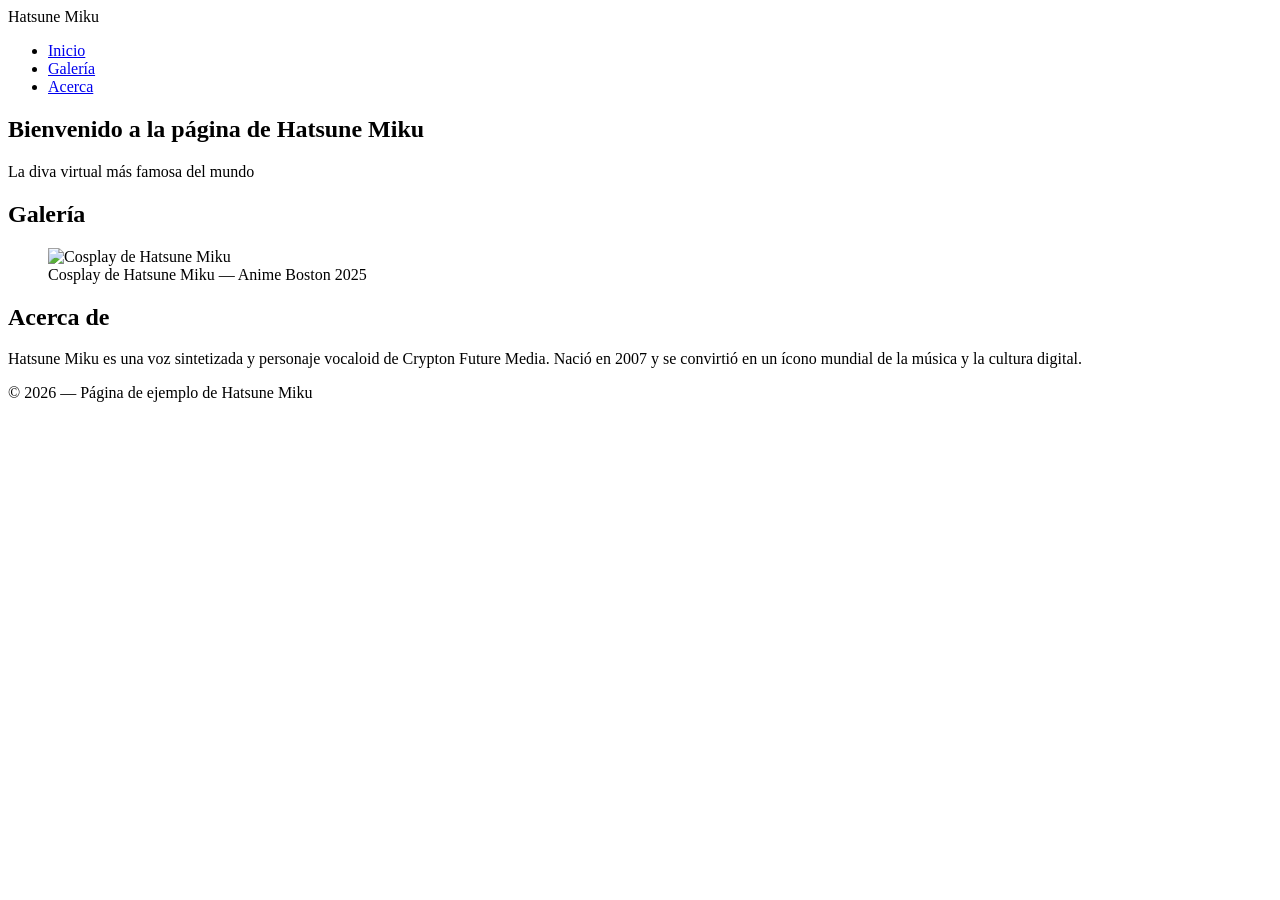
==== page/index.html @ 131b36a0 "Add page homepage" ====
<!DOCTYPE html>
<html lang="es">
<head>
  <meta charset="UTF-8">
  <meta name="viewport" content="width=device-width, initial-scale=1.0">
  <title>Hatsune Miku | Página</title>
  <link rel="stylesheet" href="css/styles.css">
  <link rel="icon" type="image/png" href="assets/favicon.ico">
</head>
<body>
  <header class="site-header">
    <nav class="nav">
      <div class="nav__brand">Hatsune Miku</div>
      <ul class="nav__links">
        <li><a href="#inicio" class="nav__link">Inicio</a></li>
        <li><a href="#galeria" class="nav__link">Galería</a></li>
        <li><a href="#acerca" class="nav__link">Acerca</a></li>
      </ul>
    </nav>
  </header>

  <main>
    <section id="inicio" class="hero">
      <h1 class="hero__title">Bienvenido a la página de Hatsune Miku</h1>
      <p class="hero__subtitle">La diva virtual más famosa del mundo</p>
    </section>

    <section id="galeria" class="gallery">
      <h2 class="section-title">Galería</h2>
      <figure class="gallery__item">
        <img src="assets/img/hatsune_miku.jpg" alt="Cosplay de Hatsune Miku" class="gallery__img">
        <figcaption class="gallery__caption">Cosplay de Hatsune Miku — Anime Boston 2025</figcaption>
      </figure>
    </section>

    <section id="acerca" class="about">
      <h2 class="section-title">Acerca de</h2>
      <p class="about__text">
        Hatsune Miku es una voz sintetizada y personaje vocaloid de Crypton Future Media.
        Nació en 2007 y se convirtió en un ícono mundial de la música y la cultura digital.
      </p>
    </section>
  </main>

  <footer class="site-footer">
    <p>&copy; 2026 — Página de ejemplo de Hatsune Miku</p>
  </footer>

  <script src="js/main.js"></script>
</body>
</html>
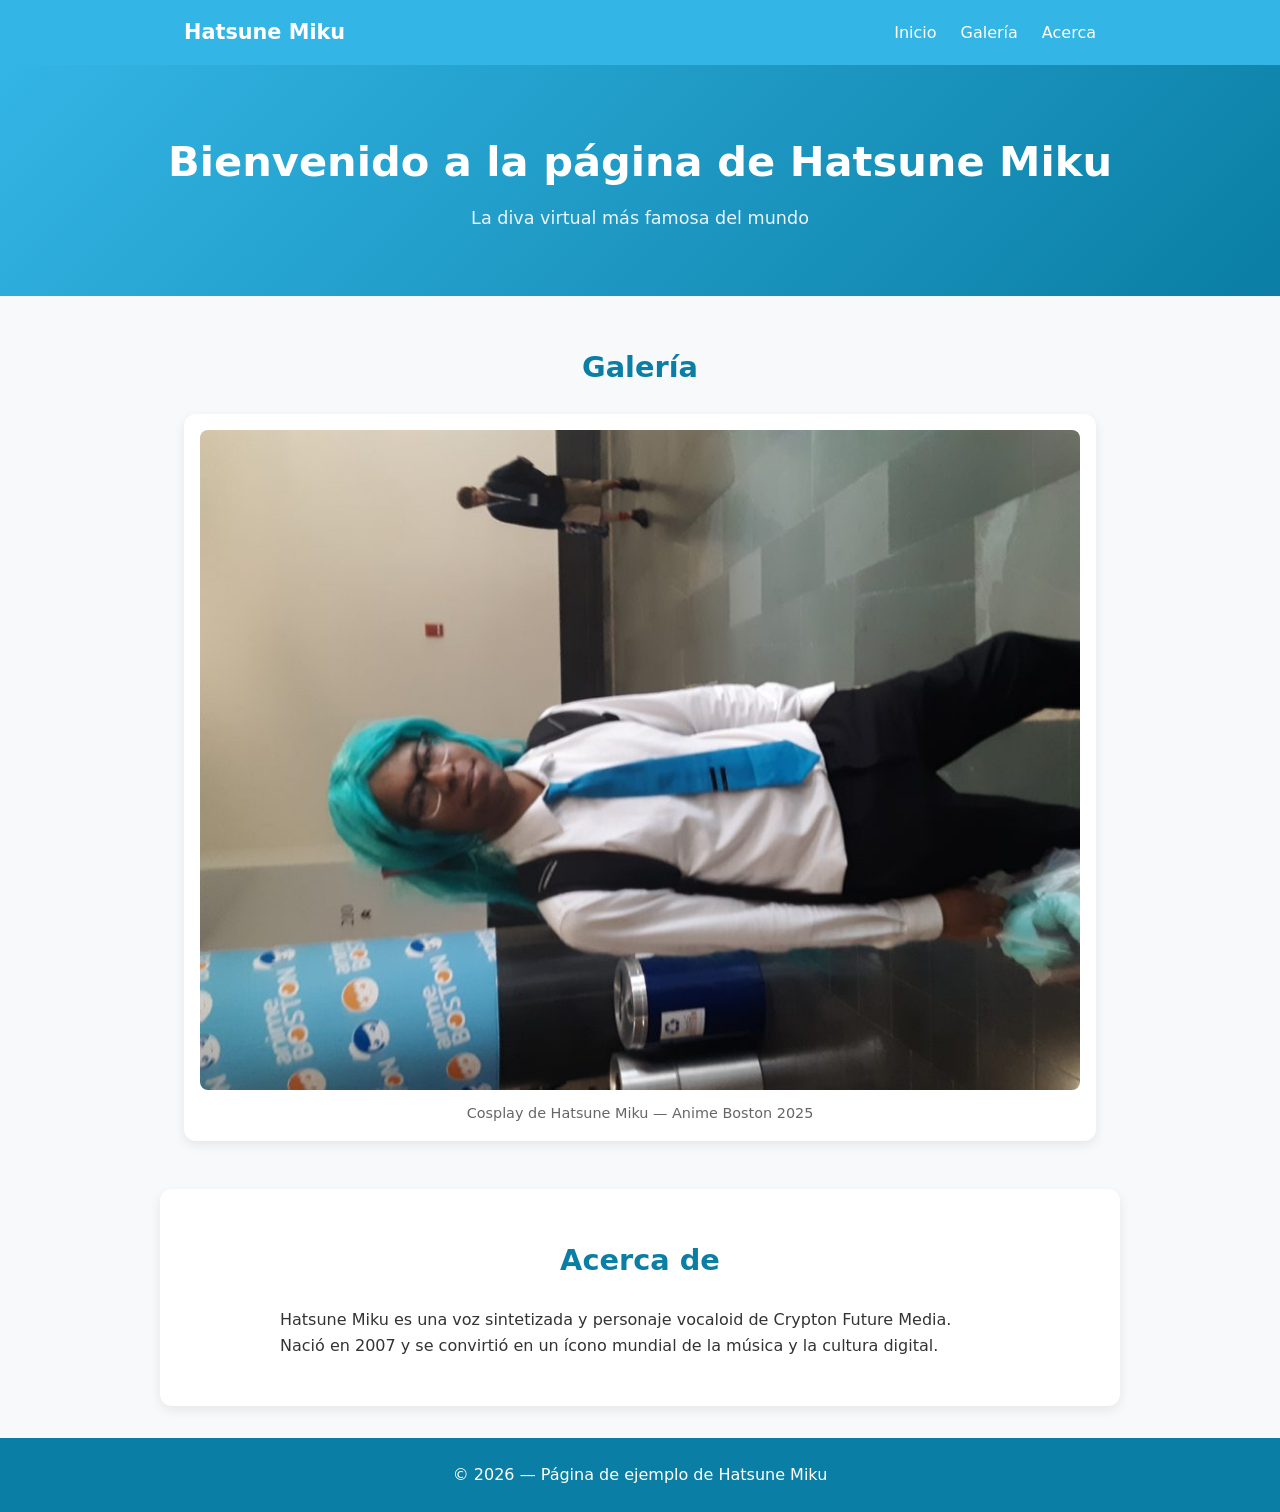
==== commit c148ef67: "Fix favicon reference to real image" ====
--- a/page/index.html
+++ b/page/index.html
@@ -5,7 +5,7 @@
   <meta name="viewport" content="width=device-width, initial-scale=1.0">
   <title>Hatsune Miku | Página</title>
   <link rel="stylesheet" href="css/styles.css">
-  <link rel="icon" type="image/png" href="assets/favicon.ico">
+  <link rel="icon" type="image/jpeg" href="assets/img/hatsune_miku.jpg">
 </head>
 <body>
   <header class="site-header">
--- a/page/css/styles.css
+++ b/page/css/styles.css
@@ -0,0 +1,140 @@
+/* ===== Variables ===== */
+:root {
+  --color-primary: #33b5e5;
+  --color-primary-dark: #0a7ea4;
+  --color-accent: #f8f9fa;
+  --color-text: #333;
+  --color-white: #fff;
+  --font-sans: "Segoe UI", system-ui, -apple-system, sans-serif;
+}
+
+/* ===== Reset ===== */
+* {
+  margin: 0;
+  padding: 0;
+  box-sizing: border-box;
+}
+
+body {
+  font-family: var(--font-sans);
+  color: var(--color-text);
+  background: var(--color-accent);
+  line-height: 1.6;
+}
+
+/* ===== Header / Nav ===== */
+.site-header {
+  background: var(--color-primary);
+  color: var(--color-white);
+  position: sticky;
+  top: 0;
+  z-index: 10;
+}
+
+.nav {
+  max-width: 960px;
+  margin: 0 auto;
+  padding: 1rem 1.5rem;
+  display: flex;
+  align-items: center;
+  justify-content: space-between;
+}
+
+.nav__brand {
+  font-size: 1.3rem;
+  font-weight: 700;
+}
+
+.nav__links {
+  list-style: none;
+  display: flex;
+  gap: 1.5rem;
+}
+
+.nav__link {
+  color: var(--color-white);
+  text-decoration: none;
+  transition: color 0.2s;
+}
+
+.nav__link:hover {
+  color: #e0f4fd;
+}
+
+/* ===== Hero ===== */
+.hero {
+  text-align: center;
+  padding: 4rem 1.5rem;
+  background: linear-gradient(135deg, var(--color-primary), var(--color-primary-dark));
+  color: var(--color-white);
+}
+
+.hero__title {
+  font-size: clamp(1.6rem, 4vw, 2.6rem);
+  margin-bottom: 0.5rem;
+}
+
+.hero__subtitle {
+  font-size: 1.1rem;
+  opacity: 0.9;
+}
+
+/* ===== Sections ===== */
+.section-title {
+  font-size: 1.8rem;
+  margin-bottom: 1.5rem;
+  text-align: center;
+  color: var(--color-primary-dark);
+}
+
+#galeria,
+#acerca {
+  max-width: 960px;
+  margin: 0 auto;
+  padding: 3rem 1.5rem;
+}
+
+/* ===== Gallery ===== */
+.gallery__item {
+  text-align: center;
+  background: var(--color-white);
+  border-radius: 12px;
+  padding: 1rem;
+  box-shadow: 0 4px 12px rgba(0, 0, 0, 0.08);
+}
+
+.gallery__img {
+  max-width: 100%;
+  height: auto;
+  border-radius: 8px;
+  display: block;
+  margin: 0 auto;
+}
+
+.gallery__caption {
+  margin-top: 0.75rem;
+  font-size: 0.9rem;
+  color: #666;
+}
+
+/* ===== About ===== */
+.about {
+  background: var(--color-white);
+  border-radius: 12px;
+  padding: 2rem;
+  box-shadow: 0 4px 12px rgba(0, 0, 0, 0.08);
+}
+
+.about__text {
+  max-width: 720px;
+  margin: 0 auto;
+}
+
+/* ===== Footer ===== */
+.site-footer {
+  background: var(--color-primary-dark);
+  color: var(--color-white);
+  text-align: center;
+  padding: 1.5rem;
+  margin-top: 2rem;
+}
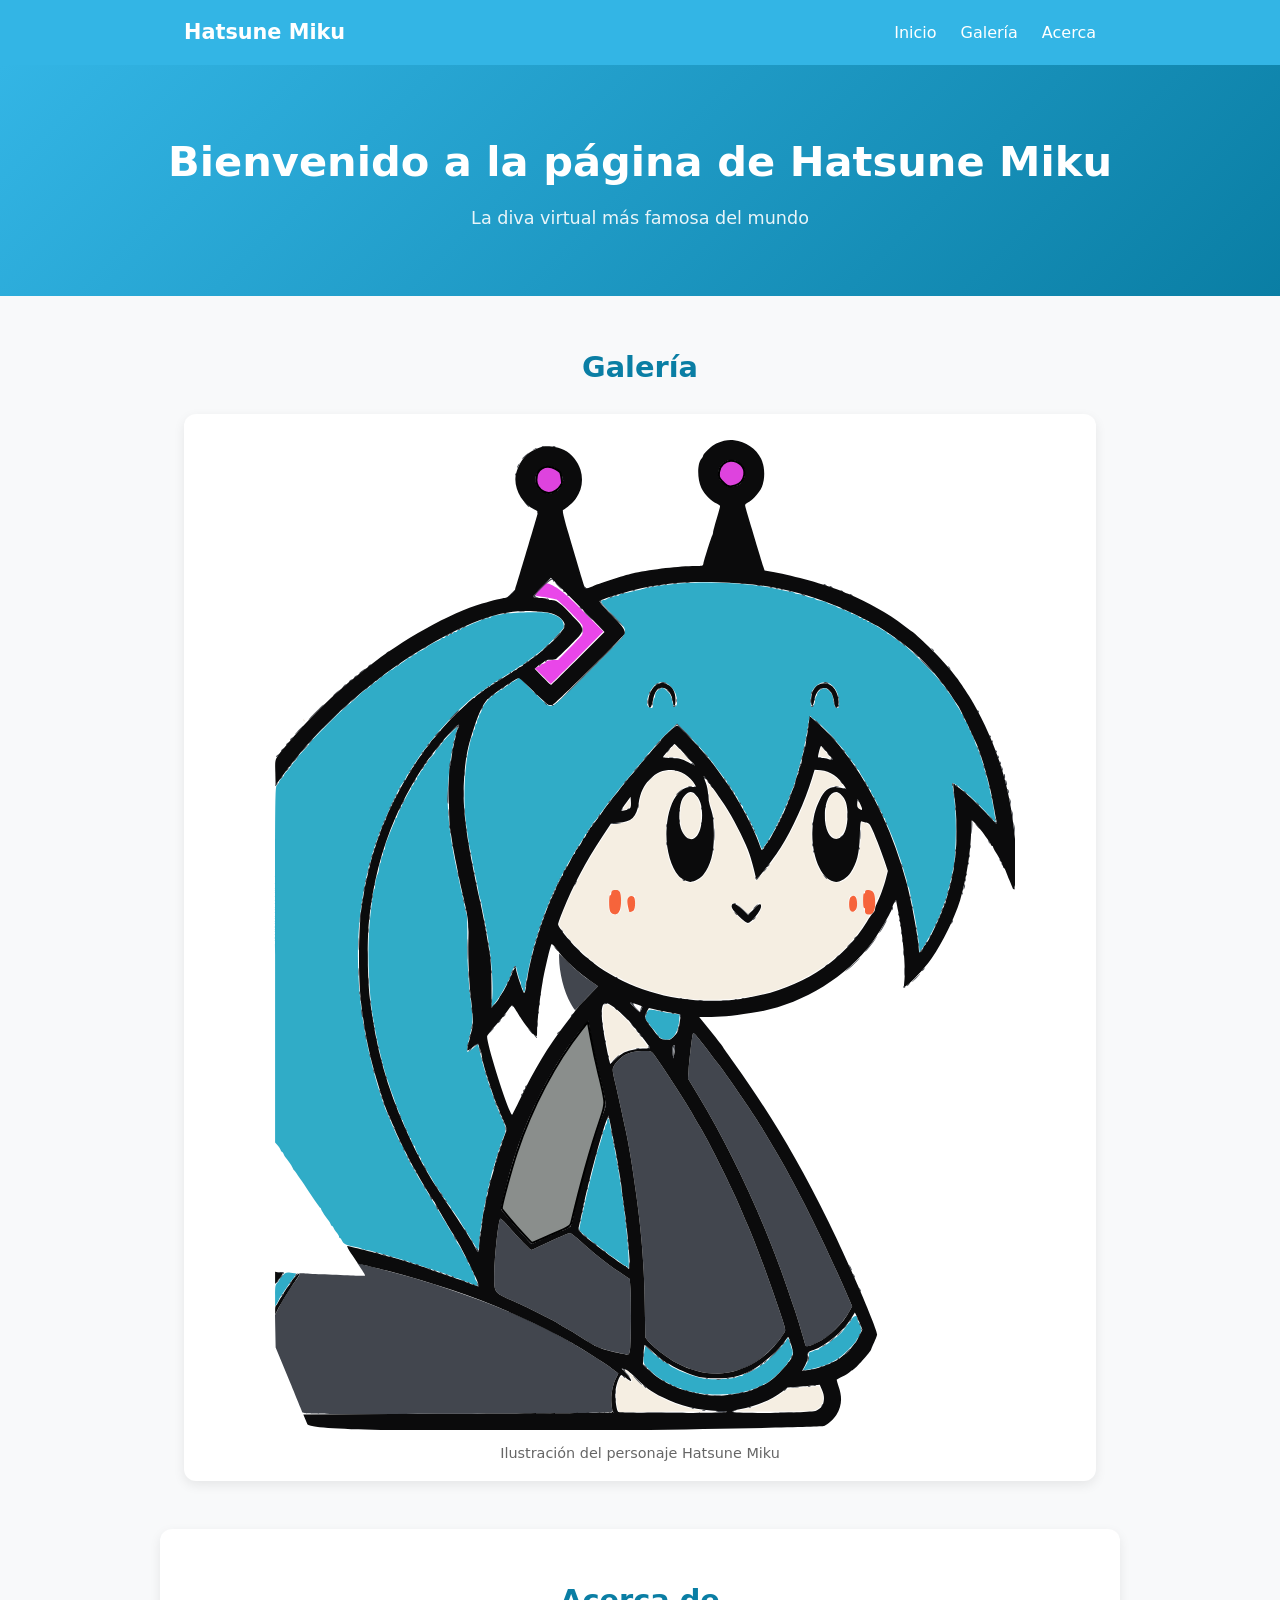
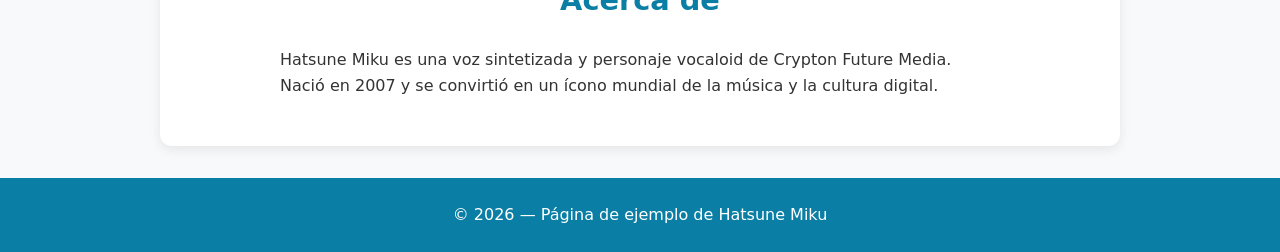
==== commit c5d0eddf: "Use official-art SVG instead of amateur cosplay jpg" ====
--- a/page/index.html
+++ b/page/index.html
@@ -5,7 +5,7 @@
   <meta name="viewport" content="width=device-width, initial-scale=1.0">
   <title>Hatsune Miku | Página</title>
   <link rel="stylesheet" href="css/styles.css">
-  <link rel="icon" type="image/jpeg" href="assets/img/hatsune_miku.jpg">
+  <link rel="icon" type="image/jpeg" href="assets/img/hatsune_miku.svg">
 </head>
 <body>
   <header class="site-header">
@@ -28,8 +28,8 @@
     <section id="galeria" class="gallery">
       <h2 class="section-title">Galería</h2>
       <figure class="gallery__item">
-        <img src="assets/img/hatsune_miku.jpg" alt="Cosplay de Hatsune Miku" class="gallery__img">
-        <figcaption class="gallery__caption">Cosplay de Hatsune Miku — Anime Boston 2025</figcaption>
+        <img src="assets/img/hatsune_miku.svg" alt="Dibujo de Hatsune Miku" class="gallery__img">
+        <figcaption class="gallery__caption">Ilustración del personaje Hatsune Miku</figcaption>
       </figure>
     </section>
 
